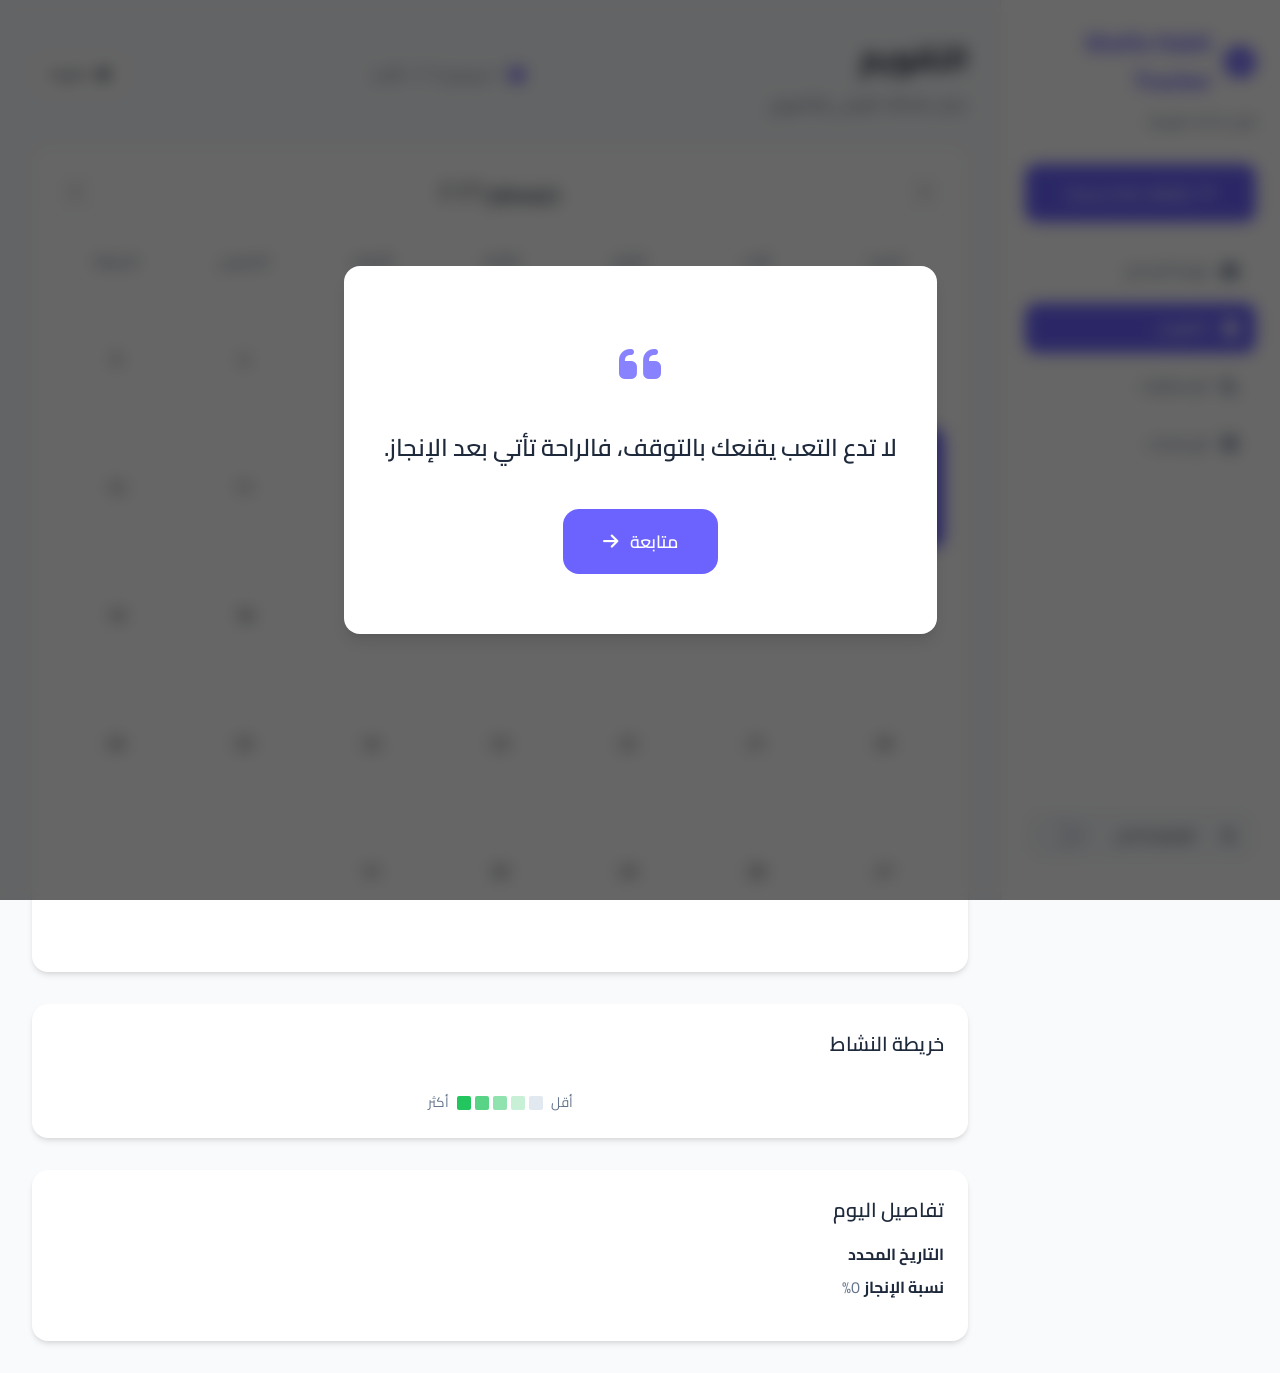
==== calendar.html @ 5d05ad99 "feat: release Watfa Habit Tracker v2.0.0" ====
<!DOCTYPE html>
<html lang="ar" dir="rtl">
<head>
    <meta charset="UTF-8">
    <meta name="viewport" content="width=device-width, initial-scale=1.0">
    <title>التقويم - Watfa Habit Tracker</title>
    <link rel="stylesheet" href="css/style.css">
    <link rel="stylesheet" href="css/dashboard.css">
    <link rel="stylesheet" href="css/darkmode.css">
    <link rel="stylesheet" href="css/responsive.css">
    <link rel="stylesheet" href="https://cdnjs.cloudflare.com/ajax/libs/font-awesome/6.4.0/css/all.min.css">
    <link href="https://fonts.googleapis.com/css2?family=Cairo:wght@300;400;500;600;700;800&display=swap" rel="stylesheet">
</head>
<body>
    <div class="dashboard-container">
        <!-- Sidebar -->
        <aside class="sidebar" id="sidebar">
            <div class="sidebar-header">
                <div class="logo">
                    <i class="fas fa-check-circle"></i>
                    <span>Watfa Habit Tracker</span>
                </div>
                <p data-translate="tagline">تتبع عاداتك اليومية</p>
            </div>
            
            <button class="add-habit-btn" id="addHabitBtn">
                <i class="fas fa-plus"></i>
                <span data-translate="add_habit">إضافة عادة جديدة</span>
            </button>
            
            <nav class="sidebar-nav">
                <a href="dashboard.html" class="nav-link">
                    <i class="fas fa-home"></i>
                    <span data-translate="dashboard">لوحة التحكم</span>
                </a>
                <a href="calendar.html" class="nav-link active">
                    <i class="fas fa-calendar-alt"></i>
                    <span data-translate="calendar">التقويم</span>
                </a>
                <a href="statistics.html" class="nav-link">
                    <i class="fas fa-chart-bar"></i>
                    <span data-translate="statistics">الإحصائيات</span>
                </a>
                <a href="settings.html" class="nav-link">
                    <i class="fas fa-cog"></i>
                    <span data-translate="settings">الإعدادات</span>
                </a>
            </nav>
            
            <div class="sidebar-footer">
                <div class="dark-mode-toggle">
                    <i class="fas fa-moon"></i>
                    <span data-translate="dark_mode">الوضع الداكن</span>
                    <label class="switch">
                        <input type="checkbox" id="darkModeToggle">
                        <span class="slider"></span>
                    </label>
                </div>
            </div>
        </aside>
        
        <!-- Main Content -->
        <main class="main-content">
            <div class="top-bar">
                <div class="welcome-section">
                    <h1 data-translate="calendar">التقويم</h1>
                    <p class="welcome-message" data-translate="calendar_subtitle">عرض نشاطك اليومي والشهري</p>
                </div>
                <div class="date-section">
                    <i class="fas fa-calendar"></i>
                    <span id="currentDate"></span>
                    <span id="currentDay"></span>
                </div>
                <div class="top-bar-actions">
                    <button class="lang-toggle-btn" id="langToggle">
                        <i class="fas fa-globe"></i>
                        <span>English</span>
                    </button>
                    <button class="mobile-menu-btn" id="mobileMenuBtn">
                        <i class="fas fa-bars"></i>
                    </button>
                </div>
            </div>
            
            <!-- Calendar View -->
            <div class="calendar-section">
                <div class="calendar-header">
                    <button class="nav-btn" id="prevMonth">
                        <i class="fas fa-chevron-right"></i>
                    </button>
                    <h2 id="calendarTitle"></h2>
                    <button class="nav-btn" id="nextMonth">
                        <i class="fas fa-chevron-left"></i>
                    </button>
                </div>
                
                <div class="calendar-grid">
                    <div class="calendar-day-header" data-translate="saturday">السبت</div>
                    <div class="calendar-day-header" data-translate="sunday">الأحد</div>
                    <div class="calendar-day-header" data-translate="monday">الإثنين</div>
                    <div class="calendar-day-header" data-translate="tuesday">الثلاثاء</div>
                    <div class="calendar-day-header" data-translate="wednesday">الأربعاء</div>
                    <div class="calendar-day-header" data-translate="thursday">الخميس</div>
                    <div class="calendar-day-header" data-translate="friday">الجمعة</div>
                </div>
                
                <div class="calendar-grid" id="calendarGrid">
                    <!-- Calendar days will be rendered here -->
                </div>
            </div>
            
            <!-- Activity Heatmap -->
            <div class="heatmap-section">
                <h3 data-translate="activity_heatmap">خريطة النشاط</h3>
                <div class="heatmap-container" id="activityHeatmap">
                    <!-- Heatmap will be rendered here -->
                </div>
                <div class="heatmap-legend">
                    <span data-translate="less">أقل</span>
                    <div class="legend-colors">
                        <span class="color-0"></span>
                        <span class="color-1"></span>
                        <span class="color-2"></span>
                        <span class="color-3"></span>
                        <span class="color-4"></span>
                    </div>
                    <span data-translate="more">أكثر</span>
                </div>
            </div>
            
            <!-- Day Details -->
            <div class="day-details" id="dayDetails">
                <h3 data-translate="day_details">تفاصيل اليوم</h3>
                <div class="day-info">
                    <p><strong data-translate="selected_date">التاريخ المحدد:</strong> <span id="selectedDate"></span></p>
                    <p><strong data-translate="completion_rate">نسبة الإنجاز:</strong> <span id="dayCompletionRate">0%</span></p>
                </div>
                <div class="day-habits" id="dayHabits">
                    <!-- Day habits will be rendered here -->
                </div>
            </div>
        </main>
    </div>

    <!-- Events Modal -->
    <div class="modal" id="eventsModal">
        <div class="modal-content">
            <div class="modal-header">
                <h2 id="eventsModalTitle">أحداث اليوم</h2>
                <button class="close-btn" id="closeEventsModal">
                    <i class="fas fa-times"></i>
                </button>
            </div>
            <div class="modal-body">
                <div class="events-list" id="eventsList">
                    <!-- Events will be rendered here -->
                </div>
                <button class="btn btn-primary add-event-btn" id="addEventBtn">
                    <i class="fas fa-plus"></i>
                    <span>إضافة حدث جديد</span>
                </button>
            </div>
        </div>
    </div>

    <!-- Event Form Modal -->
    <div class="modal" id="eventFormModal">
        <div class="modal-content">
            <div class="modal-header">
                <h2 id="eventFormTitle">إضافة حدث</h2>
                <button class="close-btn" id="closeEventFormModal">
                    <i class="fas fa-times"></i>
                </button>
            </div>
            <form id="eventForm">
                <div class="modal-body">
                    <div class="form-group">
                        <label for="eventTitle">العنوان</label>
                        <input type="text" id="eventTitle" required>
                    </div>
                    <div class="form-group">
                        <label for="eventDescription">الوصف</label>
                        <textarea id="eventDescription" rows="3"></textarea>
                    </div>
                    <div class="form-group">
                        <label for="eventTime">الوقت</label>
                        <input type="time" id="eventTime">
                    </div>
                    <div class="form-group">
                        <label for="eventType">النوع</label>
                        <select id="eventType">
                            <option value="reminder">تذكير</option>
                            <option value="event">حدث</option>
                        </select>
                    </div>
                </div>
                <div class="modal-footer">
                    <button type="button" class="btn btn-secondary" id="cancelEventForm">إلغاء</button>
                    <button type="submit" class="btn btn-primary">حفظ</button>
                </div>
            </form>
        </div>
    </div>

    <!-- Motivational Quote Modal -->
    <div class="motivational-modal" id="motivationalModal">
        <div class="motivational-overlay"></div>
        <div class="motivational-content">
            <div class="motivational-icon">
                <i class="fas fa-quote-left"></i>
            </div>
            <p class="motivational-quote" id="motivationalQuote"></p>
            <button class="motivational-continue-btn" id="motivationalContinueBtn">
                <span data-translate="motivational_continue">متابعة</span>
                <i class="fas fa-arrow-right"></i>
            </button>
        </div>
    </div>

    <script src="js/utils.js"></script>
    <script src="js/storage.js"></script>
    <script src="js/translations.js"></script>
    <script src="js/habits.js"></script>
    <script src="js/statistics.js"></script>
    <script src="js/ui.js"></script>
    <script src="js/app.js"></script>
    <script src="js/init.js"></script>
</body>
</html>
---- css/style.css ----
/* ============================================
   Habit Tracker - Main Styles
   ============================================ */

/* CSS Variables */
:root {
    --primary: #6C63FF;
    --primary-dark: #5a52d5;
    --primary-light: #8b85ff;
    --success: #22C55E;
    --warning: #FACC15;
    --danger: #EF4444;
    --background: #F8FAFC;
    --surface: #FFFFFF;
    --text-primary: #1E293B;
    --text-secondary: #64748B;
    --border: #E2E8F0;
    --shadow: 0 4px 6px -1px rgba(0, 0, 0, 0.1), 0 2px 4px -1px rgba(0, 0, 0, 0.06);
    --shadow-lg: 0 10px 15px -3px rgba(0, 0, 0, 0.1), 0 4px 6px -2px rgba(0, 0, 0, 0.05);
    --radius: 12px;
    --radius-lg: 16px;
    --transition: all 0.3s ease;
}

/* Dark Mode Variables */
[data-theme="dark"] {
    --background: #0F172A;
    --surface: #1E293B;
    --text-primary: #F1F5F9;
    --text-secondary: #94A3B8;
    --border: #334155;
    --shadow: 0 4px 6px -1px rgba(0, 0, 0, 0.3), 0 2px 4px -1px rgba(0, 0, 0, 0.2);
    --shadow-lg: 0 10px 15px -3px rgba(0, 0, 0, 0.3), 0 4px 6px -2px rgba(0, 0, 0, 0.2);
}

/* Reset & Base Styles */
* {
    margin: 0;
    padding: 0;
    box-sizing: border-box;
}

html {
    font-size: 16px;
    scroll-behavior: smooth;
}

body {
    font-family: 'Cairo', sans-serif;
    background: var(--background);
    color: var(--text-primary);
    line-height: 1.6;
    min-height: 100vh;
    transition: var(--transition);
}

/* Custom Scrollbar */
::-webkit-scrollbar {
    width: 8px;
    height: 8px;
}

::-webkit-scrollbar-track {
    background: var(--background);
}

::-webkit-scrollbar-thumb {
    background: var(--border);
    border-radius: 4px;
}

::-webkit-scrollbar-thumb:hover {
    background: var(--text-secondary);
}

/* Buttons */
.btn {
    display: inline-flex;
    align-items: center;
    justify-content: center;
    gap: 8px;
    padding: 12px 24px;
    border: none;
    border-radius: var(--radius);
    font-size: 1rem;
    font-weight: 600;
    cursor: pointer;
    transition: var(--transition);
    font-family: 'Cairo', sans-serif;
    text-decoration: none;
}

.btn-primary {
    background: var(--primary);
    color: white;
}

.btn-primary:hover {
    background: var(--primary-dark);
    transform: translateY(-2px);
    box-shadow: var(--shadow);
}

.btn-secondary {
    background: var(--surface);
    color: var(--text-primary);
    border: 1px solid var(--border);
}

.btn-secondary:hover {
    background: var(--background);
    border-color: var(--primary);
    color: var(--primary);
}

.btn-danger {
    background: var(--danger);
    color: white;
}

.btn-danger:hover {
    background: #dc2626;
    transform: translateY(-2px);
    box-shadow: var(--shadow);
}

.btn-block {
    width: 100%;
}

/* Form Elements */
.form-group {
    margin-bottom: 20px;
}

.form-group label {
    display: block;
    margin-bottom: 8px;
    font-weight: 600;
    color: var(--text-primary);
}

.form-group input,
.form-group textarea,
.form-group select {
    width: 100%;
    padding: 12px 16px;
    border: 1px solid var(--border);
    border-radius: var(--radius);
    font-size: 1rem;
    font-family: 'Cairo', sans-serif;
    background: var(--surface);
    color: var(--text-primary);
    transition: var(--transition);
}

.form-group input:focus,
.form-group textarea:focus,
.form-group select:focus {
    outline: none;
    border-color: var(--primary);
    box-shadow: 0 0 0 3px rgba(108, 99, 255, 0.1);
}

.form-group textarea {
    resize: vertical;
    min-height: 100px;
}

.form-row {
    display: grid;
    grid-template-columns: 1fr 1fr;
    gap: 20px;
}

/* Input Wrapper with Icon */
.input-wrapper {
    position: relative;
}

.input-wrapper i {
    position: absolute;
    right: 16px;
    top: 50%;
    transform: translateY(-50%);
    color: var(--text-secondary);
}

.input-wrapper input {
    padding-right: 48px;
}

.input-wrapper .toggle-password {
    position: absolute;
    right: 16px;
    top: 50%;
    transform: translateY(-50%);
    background: none;
    border: none;
    color: var(--text-secondary);
    cursor: pointer;
    font-size: 1rem;
}

[dir="ltr"] .input-wrapper i {
    right: auto;
    left: 16px;
}

[dir="ltr"] .input-wrapper input {
    padding-right: 16px;
    padding-left: 48px;
}

[dir="ltr"] .input-wrapper .toggle-password {
    right: auto;
    left: 16px;
}

/* Switch Toggle */
.switch {
    position: relative;
    display: inline-block;
    width: 50px;
    height: 26px;
}

.switch input {
    opacity: 0;
    width: 0;
    height: 0;
}

.slider {
    position: absolute;
    cursor: pointer;
    top: 0;
    left: 0;
    right: 0;
    bottom: 0;
    background-color: var(--border);
    transition: var(--transition);
    border-radius: 26px;
}

.slider:before {
    position: absolute;
    content: "";
    height: 20px;
    width: 20px;
    left: 3px;
    bottom: 3px;
    background-color: white;
    transition: var(--transition);
    border-radius: 50%;
}

input:checked + .slider {
    background-color: var(--primary);
}

input:checked + .slider:before {
    transform: translateX(24px);
}

[dir="ltr"] .slider:before {
    left: auto;
    right: 3px;
}

[dir="ltr"] input:checked + .slider:before {
    transform: translateX(-24px);
}

/* Modal */
.modal {
    display: none;
    position: fixed;
    top: 0;
    left: 0;
    width: 100%;
    height: 100%;
    background: rgba(0, 0, 0, 0.5);
    backdrop-filter: blur(4px);
    z-index: 1000;
    align-items: center;
    justify-content: center;
}

.modal.active {
    display: flex;
}

.modal-content {
    background: var(--surface);
    border-radius: var(--radius-lg);
    padding: 32px;
    max-width: 500px;
    width: 90%;
    max-height: 90vh;
    overflow-y: auto;
    box-shadow: var(--shadow-lg);
    animation: modalSlideIn 0.3s ease;
}

@keyframes modalSlideIn {
    from {
        opacity: 0;
        transform: translateY(-20px);
    }
    to {
        opacity: 1;
        transform: translateY(0);
    }
}

.modal-header {
    display: flex;
    justify-content: space-between;
    align-items: center;
    margin-bottom: 24px;
}

.modal-header h2 {
    font-size: 1.5rem;
    color: var(--text-primary);
}

.close-btn {
    background: none;
    border: none;
    font-size: 1.25rem;
    color: var(--text-secondary);
    cursor: pointer;
    transition: var(--transition);
}

.close-btn:hover {
    color: var(--danger);
}

.modal-footer {
    display: flex;
    justify-content: flex-end;
    gap: 12px;
    margin-top: 24px;
}

/* Toast Notification */
.toast {
    position: fixed;
    bottom: 24px;
    left: 50%;
    transform: translateX(-50%) translateY(100px);
    background: var(--surface);
    padding: 16px 24px;
    border-radius: var(--radius);
    box-shadow: var(--shadow-lg);
    display: flex;
    align-items: center;
    gap: 12px;
    z-index: 2000;
    opacity: 0;
    transition: var(--transition);
}

.toast.show {
    transform: translateX(-50%) translateY(0);
    opacity: 1;
}

.toast i {
    color: var(--success);
    font-size: 1.25rem;
}

.toast.success i {
    color: var(--success);
}

.toast.error i {
    color: var(--danger);
}

/* Language Toggle */
.lang-toggle-btn,
.lang-btn {
    display: flex;
    align-items: center;
    gap: 8px;
    padding: 8px 16px;
    background: var(--surface);
    border: 1px solid var(--border);
    border-radius: var(--radius);
    color: var(--text-primary);
    cursor: pointer;
    transition: var(--transition);
    font-family: 'Cairo', sans-serif;
}

.lang-toggle-btn:hover,
.lang-btn:hover {
    border-color: var(--primary);
    color: var(--primary);
}

/* Utility Classes */
.hidden {
    display: none !important;
}

.text-center {
    text-align: center;
}

.text-right {
    text-align: right;
}

.text-left {
    text-align: left;
}

[dir="ltr"] .text-right {
    text-align: left;
}

[dir="ltr"] .text-left {
    text-align: right;
}

/* Loading Animation */
.loading {
    display: inline-block;
    width: 20px;
    height: 20px;
    border: 2px solid var(--border);
    border-top-color: var(--primary);
    border-radius: 50%;
    animation: spin 0.8s linear infinite;
}

@keyframes spin {
    to {
        transform: rotate(360deg);
    }
}

/* Empty State */
.empty-state {
    text-align: center;
    padding: 60px 20px;
    color: var(--text-secondary);
}

.empty-state i {
    font-size: 4rem;
    margin-bottom: 16px;
    opacity: 0.5;
}

.empty-state h3 {
    font-size: 1.5rem;
    margin-bottom: 8px;
    color: var(--text-primary);
}

.empty-state p {
    font-size: 1rem;
}

/* RTL Support */
[dir="rtl"] {
    direction: rtl;
}

[dir="ltr"] {
    direction: ltr;
}

/* Animations */
@keyframes fadeIn {
    from {
        opacity: 0;
    }
    to {
        opacity: 1;
    }
}

@keyframes slideIn {
    from {
        transform: translateY(20px);
        opacity: 0;
    }
    to {
        transform: translateY(0);
        opacity: 1;
    }
}

@keyframes pulse {
    0%, 100% {
        transform: scale(1);
    }
    50% {
        transform: scale(1.05);
    }
}

.animate-fade-in {
    animation: fadeIn 0.3s ease;
}

.animate-slide-in {
    animation: slideIn 0.3s ease;
}

.animate-pulse {
    animation: pulse 2s infinite;
}
---- css/dashboard.css ----
/* ============================================
   Habit Tracker - Dashboard Styles
   ============================================ */

/* Dashboard Container */
.dashboard-container {
    display: flex;
    min-height: 100vh;
}

/* Sidebar */
.sidebar {
    width: 280px;
    background: var(--surface);
    border-left: 1px solid var(--border);
    padding: 24px;
    display: flex;
    flex-direction: column;
    position: fixed;
    right: 0;
    top: 0;
    height: 100vh;
    overflow-y: auto;
    z-index: 100;
    transition: var(--transition);
}

[dir="ltr"] .sidebar {
    right: auto;
    left: 0;
    border-left: none;
    border-right: 1px solid var(--border);
}

.sidebar-header {
    margin-bottom: 32px;
}

.sidebar-header .logo {
    display: flex;
    align-items: center;
    gap: 12px;
    font-size: 1.5rem;
    font-weight: 700;
    color: var(--primary);
    margin-bottom: 8px;
}

.sidebar-header .logo i {
    font-size: 2rem;
}

.sidebar-header p {
    color: var(--text-secondary);
    font-size: 0.9rem;
}

.add-habit-btn {
    width: 100%;
    padding: 14px;
    background: var(--primary);
    color: white;
    border: none;
    border-radius: var(--radius);
    font-size: 1rem;
    font-weight: 600;
    cursor: pointer;
    display: flex;
    align-items: center;
    justify-content: center;
    gap: 8px;
    transition: var(--transition);
    margin-bottom: 24px;
    font-family: 'Cairo', sans-serif;
}

.add-habit-btn:hover {
    background: var(--primary-dark);
    transform: translateY(-2px);
    box-shadow: var(--shadow);
}

.sidebar-nav {
    flex: 1;
    display: flex;
    flex-direction: column;
    gap: 8px;
}

.nav-link {
    display: flex;
    align-items: center;
    gap: 12px;
    padding: 12px 16px;
    border-radius: var(--radius);
    color: var(--text-secondary);
    text-decoration: none;
    transition: var(--transition);
    font-weight: 500;
}

.nav-link:hover {
    background: var(--background);
    color: var(--primary);
}

.nav-link.active {
    background: var(--primary);
    color: white;
}

.nav-link i {
    font-size: 1.1rem;
    width: 20px;
    text-align: center;
}

.admin-only {
    display: none;
}

.admin-only.visible {
    display: flex;
}

.sidebar-footer {
    margin-top: auto;
    padding-top: 24px;
    border-top: 1px solid var(--border);
}

.dark-mode-toggle {
    display: flex;
    align-items: center;
    justify-content: space-between;
    margin-bottom: 16px;
    padding: 12px;
    background: var(--background);
    border-radius: var(--radius);
}

.dark-mode-toggle i {
    color: var(--text-secondary);
    margin-right: 8px;
}

.dark-mode-toggle span {
    color: var(--text-primary);
    font-size: 0.9rem;
}

[dir="ltr"] .dark-mode-toggle i {
    margin-right: 0;
    margin-left: 8px;
}

.logout-btn {
    width: 100%;
    padding: 12px;
    background: none;
    border: 1px solid var(--danger);
    color: var(--danger);
    border-radius: var(--radius);
    font-size: 1rem;
    font-weight: 600;
    cursor: pointer;
    display: flex;
    align-items: center;
    justify-content: center;
    gap: 8px;
    transition: var(--transition);
    font-family: 'Cairo', sans-serif;
}

.logout-btn:hover {
    background: var(--danger);
    color: white;
}

/* Main Content */
.main-content {
    flex: 1;
    margin-right: 280px;
    padding: 32px;
    background: var(--background);
    min-height: 100vh;
}

[dir="ltr"] .main-content {
    margin-right: 0;
    margin-left: 280px;
}

/* Top Bar */
.top-bar {
    display: flex;
    justify-content: space-between;
    align-items: center;
    margin-bottom: 32px;
    flex-wrap: wrap;
    gap: 16px;
}

.welcome-section h1 {
    font-size: 2rem;
    font-weight: 700;
    color: var(--text-primary);
    margin-bottom: 8px;
}

.welcome-message {
    color: var(--text-secondary);
    font-size: 1rem;
}

.date-section {
    display: flex;
    align-items: center;
    gap: 8px;
    color: var(--text-secondary);
    font-size: 1rem;
}

.date-section i {
    color: var(--primary);
}

.top-bar-actions {
    display: flex;
    align-items: center;
    gap: 12px;
}

.mobile-menu-btn {
    display: none;
    padding: 8px;
    background: var(--surface);
    border: 1px solid var(--border);
    border-radius: var(--radius);
    color: var(--text-primary);
    cursor: pointer;
}

/* Stats Cards */
.stats-cards {
    display: grid;
    grid-template-columns: repeat(auto-fit, minmax(280px, 1fr));
    gap: 24px;
    margin-bottom: 32px;
}

.stat-card {
    background: var(--surface);
    border-radius: var(--radius-lg);
    padding: 24px;
    box-shadow: var(--shadow);
    display: flex;
    align-items: center;
    gap: 16px;
    transition: var(--transition);
    position: relative;
    overflow: hidden;
}

.stat-card:hover {
    transform: translateY(-4px);
    box-shadow: var(--shadow-lg);
}

.stat-icon {
    width: 56px;
    height: 56px;
    border-radius: var(--radius);
    display: flex;
    align-items: center;
    justify-content: center;
    font-size: 1.5rem;
    flex-shrink: 0;
}

.stat-icon.commitment {
    background: rgba(108, 99, 255, 0.1);
    color: var(--primary);
}

.stat-icon.completed {
    background: rgba(34, 197, 94, 0.1);
    color: var(--success);
}

.stat-icon.streak {
    background: rgba(234, 88, 11, 0.1);
    color: #EA580C;
}

.stat-icon.total {
    background: rgba(59, 130, 246, 0.1);
    color: #3B82F6;
}

.stat-icon.xp {
    background: rgba(250, 204, 21, 0.1);
    color: var(--warning);
}

.stat-icon.active-days {
    background: rgba(236, 72, 153, 0.1);
    color: var(--danger);
}

.stat-content {
    flex: 1;
}

.stat-content h3 {
    font-size: 0.9rem;
    color: var(--text-secondary);
    margin-bottom: 8px;
    font-weight: 500;
}

.stat-value {
    font-size: 1.5rem;
    font-weight: 700;
    color: var(--text-primary);
    display: flex;
    align-items: center;
    gap: 8px;
}

.stat-change {
    font-size: 0.8rem;
    padding: 4px 8px;
    border-radius: var(--radius);
    font-weight: 600;
}

.stat-change.positive {
    background: rgba(34, 197, 94, 0.1);
    color: var(--success);
}

.stat-change.negative {
    background: rgba(239, 68, 68, 0.1);
    color: var(--danger);
}

.stat-content p {
    font-size: 0.8rem;
    color: var(--text-secondary);
    margin-top: 4px;
}

.stat-chart {
    width: 60px;
    height: 40px;
}

.stat-icon-large {
    font-size: 2rem;
    color: var(--text-secondary);
    opacity: 0.3;
}

.progress-ring {
    width: 60px;
    height: 60px;
}

.xp-progress {
    margin-top: 8px;
}

.xp-progress .progress-bar {
    height: 6px;
    background: var(--background);
    border-radius: 3px;
    overflow: hidden;
    margin-bottom: 4px;
}

.xp-progress .progress-fill {
    height: 100%;
    background: var(--primary);
    border-radius: 3px;
    transition: width 0.3s ease;
}

.xp-progress span {
    font-size: 0.75rem;
    color: var(--text-secondary);
}

/* Charts Section */
.charts-section {
    display: grid;
    grid-template-columns: repeat(2, 1fr);
    gap: 24px;
    margin-bottom: 32px;
}

.chart-card {
    background: var(--surface);
    border-radius: var(--radius-lg);
    padding: 24px;
    box-shadow: var(--shadow);
}

.chart-card.full-width {
    grid-column: 1 / -1;
}

.chart-header {
    display: flex;
    justify-content: space-between;
    align-items: center;
    margin-bottom: 20px;
}

.chart-header h3 {
    font-size: 1.25rem;
    font-weight: 600;
    color: var(--text-primary);
}

.time-filter {
    padding: 8px 16px;
    border: 1px solid var(--border);
    border-radius: var(--radius);
    background: var(--surface);
    color: var(--text-primary);
    font-family: 'Cairo', sans-serif;
    cursor: pointer;
}

.chart-body {
    position: relative;
    height: 300px;
}

.chart-legend {
    display: flex;
    flex-wrap: wrap;
    gap: 16px;
    margin-top: 16px;
    justify-content: center;
}

.legend-item {
    display: flex;
    align-items: center;
    gap: 8px;
    font-size: 0.9rem;
    color: var(--text-secondary);
}

.legend-color {
    width: 12px;
    height: 12px;
    border-radius: 50%;
}

/* Habits Section */
.habits-section {
    background: var(--surface);
    border-radius: var(--radius-lg);
    padding: 24px;
    box-shadow: var(--shadow);
}

.habits-header {
    display: flex;
    justify-content: space-between;
    align-items: center;
    margin-bottom: 24px;
    flex-wrap: wrap;
    gap: 16px;
}

.habits-header h2 {
    font-size: 1.5rem;
    font-weight: 600;
    color: var(--text-primary);
}

.habits-actions {
    display: flex;
    gap: 12px;
    flex-wrap: wrap;
}

.search-box {
    position: relative;
}

.search-box i {
    position: absolute;
    right: 12px;
    top: 50%;
    transform: translateY(-50%);
    color: var(--text-secondary);
}

.search-box input {
    padding: 10px 40px 10px 16px;
    border: 1px solid var(--border);
    border-radius: var(--radius);
    background: var(--surface);
    color: var(--text-primary);
    font-family: 'Cairo', sans-serif;
    width: 200px;
}

[dir="ltr"] .search-box i {
    right: auto;
    left: 12px;
}

[dir="ltr"] .search-box input {
    padding: 10px 16px 10px 40px;
}

.filter-select {
    padding: 10px 16px;
    border: 1px solid var(--border);
    border-radius: var(--radius);
    background: var(--surface);
    color: var(--text-primary);
    font-family: 'Cairo', sans-serif;
    cursor: pointer;
}

.habits-list {
    display: flex;
    flex-direction: column;
    gap: 16px;
}

.habit-item {
    display: flex;
    align-items: center;
    gap: 16px;
    padding: 16px;
    background: var(--background);
    border-radius: var(--radius);
    transition: var(--transition);
    border: 2px solid transparent;
}

.habit-item:hover {
    border-color: var(--primary);
    transform: translateX(-4px);
}

[dir="ltr"] .habit-item:hover {
    transform: translateX(4px);
}

.habit-item.completed {
    opacity: 0.7;
}

.habit-item.completed .habit-name {
    text-decoration: line-through;
}

.habit-checkbox {
    width: 24px;
    height: 24px;
    border: 2px solid var(--border);
    border-radius: 6px;
    cursor: pointer;
    display: flex;
    align-items: center;
    justify-content: center;
    transition: var(--transition);
    flex-shrink: 0;
}

.habit-checkbox:hover {
    border-color: var(--primary);
}

.habit-checkbox.checked {
    background: var(--success);
    border-color: var(--success);
}

.habit-checkbox.checked i {
    color: white;
}

.habit-icon {
    width: 48px;
    height: 48px;
    border-radius: var(--radius);
    display: flex;
    align-items: center;
    justify-content: center;
    font-size: 1.25rem;
    flex-shrink: 0;
}

.habit-info {
    flex: 1;
}

.habit-name {
    font-size: 1.1rem;
    font-weight: 600;
    color: var(--text-primary);
    margin-bottom: 4px;
}

.habit-description {
    font-size: 0.9rem;
    color: var(--text-secondary);
    margin-bottom: 4px;
}

.habit-meta {
    display: flex;
    align-items: center;
    gap: 16px;
    font-size: 0.85rem;
    color: var(--text-secondary);
}

.habit-streak {
    display: flex;
    align-items: center;
    gap: 4px;
}

.habit-streak i {
    color: #EA580C;
}

.habit-actions {
    display: flex;
    gap: 8px;
}

.habit-action-btn {
    width: 36px;
    height: 36px;
    border: none;
    border-radius: var(--radius);
    background: var(--surface);
    color: var(--text-secondary);
    cursor: pointer;
    transition: var(--transition);
    display: flex;
    align-items: center;
    justify-content: center;
}

.habit-action-btn:hover {
    background: var(--primary);
    color: white;
}

.habit-action-btn.delete:hover {
    background: var(--danger);
}

/* Icon Picker */
.icon-picker {
    display: flex;
    gap: 8px;
    flex-wrap: wrap;
}

.icon-btn {
    width: 40px;
    height: 40px;
    border: 2px solid var(--border);
    border-radius: var(--radius);
    background: var(--surface);
    cursor: pointer;
    transition: var(--transition);
    display: flex;
    align-items: center;
    justify-content: center;
}

.icon-btn:hover,
.icon-btn.selected {
    border-color: var(--primary);
    background: rgba(108, 99, 255, 0.1);
}

/* Color Picker */
.color-picker {
    display: flex;
    gap: 8px;
}

.color-btn {
    min-width: 32px;
    min-height: 32px;
    width: 32px;
    height: 32px;
    border: 2px solid var(--border);
    border-radius: 50%;
    cursor: pointer;
    transition: var(--transition);
    display: inline-block;
}

.color-btn[data-color="#6C63FF"] {
    background-color: #6C63FF !important;
}

.color-btn[data-color="#22C55E"] {
    background-color: #22C55E !important;
}

.color-btn[data-color="#FACC15"] {
    background-color: #FACC15 !important;
}

.color-btn[data-color="#EF4444"] {
    background-color: #EF4444 !important;
}

.color-btn[data-color="#3B82F6"] {
    background-color: #3B82F6 !important;
}

.color-btn[data-color="#EC4899"] {
    background-color: #EC4899 !important;
}

.color-btn:hover,
.color-btn.selected {
    border-color: var(--primary);
    transform: scale(1.1);
}

/* Calendar Section */
.calendar-section {
    background: var(--surface);
    border-radius: var(--radius-lg);
    padding: 24px;
    box-shadow: var(--shadow);
    margin-bottom: 32px;
}

.calendar-header {
    display: flex;
    justify-content: space-between;
    align-items: center;
    margin-bottom: 24px;
}

.calendar-header h2 {
    font-size: 1.5rem;
    font-weight: 600;
    color: var(--text-primary);
}

.nav-btn {
    width: 40px;
    height: 40px;
    border: 1px solid var(--border);
    border-radius: var(--radius);
    background: var(--surface);
    color: var(--text-primary);
    cursor: pointer;
    transition: var(--transition);
    display: flex;
    align-items: center;
    justify-content: center;
}

.nav-btn:hover {
    background: var(--primary);
    color: white;
    border-color: var(--primary);
}

.calendar-grid {
    display: grid;
    grid-template-columns: repeat(7, 1fr);
    gap: 8px;
    margin-bottom: 16px;
}

.calendar-day-header {
    text-align: center;
    font-weight: 600;
    color: var(--text-secondary);
    padding: 12px;
    font-size: 0.9rem;
}

.calendar-day {
    aspect-ratio: 1;
    display: flex;
    flex-direction: column;
    align-items: center;
    justify-content: center;
    border-radius: var(--radius);
    cursor: pointer;
    transition: var(--transition);
    font-weight: 500;
    position: relative;
}

.calendar-day:hover {
    background: var(--background);
}

.calendar-day.today {
    background: var(--primary);
    color: white;
}

.calendar-day.has-habits::after {
    content: '';
    width: 6px;
    height: 6px;
    background: var(--success);
    border-radius: 50%;
    position: absolute;
    bottom: 8px;
}

.calendar-day.completed {
    background: rgba(34, 197, 94, 0.1);
    color: var(--success);
}

.calendar-day.empty {
    cursor: default;
}

.calendar-day.empty:hover {
    background: transparent;
}

.calendar-day.has-events::before {
    content: '';
    width: 8px;
    height: 8px;
    background: var(--primary);
    border-radius: 50%;
    position: absolute;
    top: 8px;
    right: 8px;
}

[dir="ltr"] .calendar-day.has-events::before {
    right: auto;
    left: 8px;
}

.event-indicator {
    position: absolute;
    top: 6px;
    right: 6px;
    width: 8px;
    height: 8px;
    background: var(--primary);
    border-radius: 50%;
}

[dir="ltr"] .event-indicator {
    right: auto;
    left: 6px;
}

/* Events Modal */
.events-list {
    max-height: 400px;
    overflow-y: auto;
    margin-bottom: 16px;
}

.event-item {
    display: flex;
    align-items: flex-start;
    gap: 12px;
    padding: 16px;
    background: var(--background);
    border-radius: var(--radius);
    margin-bottom: 12px;
    transition: var(--transition);
}

.event-item:hover {
    background: var(--surface);
}

.event-icon {
    width: 40px;
    height: 40px;
    border-radius: var(--radius);
    display: flex;
    align-items: center;
    justify-content: center;
    flex-shrink: 0;
}

.event-icon.reminder {
    background: rgba(250, 204, 21, 0.1);
    color: #FACC15;
}

.event-icon.event {
    background: rgba(108, 99, 255, 0.1);
    color: var(--primary);
}

.event-info {
    flex: 1;
}

.event-title {
    font-weight: 600;
    margin-bottom: 4px;
}

.event-meta {
    display: flex;
    align-items: center;
    gap: 12px;
    font-size: 0.85rem;
    color: var(--text-secondary);
    margin-bottom: 8px;
}

.event-time {
    display: flex;
    align-items: center;
    gap: 4px;
}

.event-type {
    padding: 2px 8px;
    background: var(--surface);
    border-radius: 12px;
    font-size: 0.75rem;
}

.event-description {
    font-size: 0.9rem;
    color: var(--text-secondary);
    line-height: 1.5;
}

.event-actions {
    display: flex;
    gap: 8px;
}

.event-action-btn {
    width: 32px;
    height: 32px;
    border: none;
    border-radius: var(--radius);
    background: var(--surface);
    color: var(--text-secondary);
    cursor: pointer;
    display: flex;
    align-items: center;
    justify-content: center;
    transition: var(--transition);
}

.event-action-btn:hover {
    background: var(--background);
    color: var(--text);
}

.event-action-btn.edit:hover {
    color: var(--primary);
}

.event-action-btn.delete:hover {
    color: var(--danger);
}

.add-event-btn {
    width: 100%;
    padding: 12px;
    background: var(--primary);
    color: white;
    border: none;
    border-radius: var(--radius);
    font-weight: 600;
    cursor: pointer;
    display: flex;
    align-items: center;
    justify-content: center;
    gap: 8px;
    transition: var(--transition);
}

.add-event-btn:hover {
    background: var(--primary-dark);
}

/* Event Form Modal */
.event-form-modal .form-group {
    margin-bottom: 16px;
}

.event-form-modal label {
    display: block;
    margin-bottom: 8px;
    font-weight: 500;
}

.event-form-modal input[type="text"],
.event-form-modal textarea,
.event-form-modal input[type="time"],
.event-form-modal select {
    width: 100%;
    padding: 12px;
    border: 1px solid var(--border);
    border-radius: var(--radius);
    background: var(--background);
    color: var(--text);
    font-family: 'Cairo', sans-serif;
    font-size: 0.95rem;
}

.event-form-modal textarea {
    resize: vertical;
}

.event-form-modal input:focus,
.event-form-modal textarea:focus,
.event-form-modal select:focus {
    outline: none;
    border-color: var(--primary);
}

/* Motivational Modal */
.motivational-modal {
    position: fixed;
    top: 0;
    left: 0;
    width: 100%;
    height: 100%;
    z-index: 9999;
    display: none;
    opacity: 0;
    transition: opacity 0.5s ease;
}

.motivational-modal.active {
    display: flex;
    opacity: 1;
}

.motivational-overlay {
    position: absolute;
    top: 0;
    left: 0;
    width: 100%;
    height: 100%;
    background: rgba(0, 0, 0, 0.6);
    backdrop-filter: blur(8px);
    -webkit-backdrop-filter: blur(8px);
}

.motivational-content {
    position: relative;
    margin: auto;
    max-width: 600px;
    padding: 60px 40px;
    background: var(--surface);
    border-radius: var(--radius-lg);
    box-shadow: var(--shadow-lg);
    text-align: center;
    transform: scale(0.9);
    transition: transform 0.5s ease;
}

.motivational-modal.active .motivational-content {
    transform: scale(1);
}

.motivational-icon {
    font-size: 3rem;
    color: var(--primary);
    margin-bottom: 24px;
    opacity: 0.8;
}

.motivational-quote {
    font-size: 1.5rem;
    font-weight: 600;
    color: var(--text-primary);
    line-height: 1.8;
    margin-bottom: 40px;
    font-family: 'Cairo', sans-serif;
}

.motivational-continue-btn {
    display: inline-flex;
    align-items: center;
    gap: 12px;
    padding: 16px 40px;
    background: var(--primary);
    color: white;
    border: none;
    border-radius: var(--radius-lg);
    font-size: 1.1rem;
    font-weight: 600;
    cursor: pointer;
    transition: var(--transition);
    font-family: 'Cairo', sans-serif;
}

.motivational-continue-btn:hover {
    background: var(--primary-dark);
    transform: translateY(-2px);
    box-shadow: var(--shadow-lg);
}

.motivational-continue-btn i {
    transition: transform 0.3s ease;
}

.motivational-continue-btn:hover i {
    transform: translateX(4px);
}

[dir="ltr"] .motivational-continue-btn:hover i {
    transform: translateX(4px);
}

[dir="rtl"] .motivational-continue-btn:hover i {
    transform: translateX(-4px);
}

/* Responsive */
@media (max-width: 768px) {
    .motivational-content {
        margin: 20px;
        padding: 40px 24px;
        max-width: calc(100% - 40px);
    }

    .motivational-quote {
        font-size: 1.25rem;
    }

    .motivational-continue-btn {
        padding: 14px 32px;
        font-size: 1rem;
    }
}

@media (max-width: 480px) {
    .motivational-content {
        padding: 32px 20px;
        margin: 16px;
    }

    .motivational-quote {
        font-size: 1.1rem;
    }

    .motivational-icon {
        font-size: 2.5rem;
    }
}

/* Heatmap Section */
.heatmap-section {
    background: var(--surface);
    border-radius: var(--radius-lg);
    padding: 24px;
    box-shadow: var(--shadow);
    margin-bottom: 32px;
}

.heatmap-section h3 {
    font-size: 1.25rem;
    font-weight: 600;
    color: var(--text-primary);
    margin-bottom: 16px;
}

.heatmap-container {
    display: flex;
    flex-wrap: wrap;
    gap: 4px;
    margin-bottom: 16px;
}

.heatmap-cell {
    width: 14px;
    height: 14px;
    border-radius: 2px;
    background: var(--border);
}

.heatmap-cell.level-1 {
    background: rgba(34, 197, 94, 0.25);
}

.heatmap-cell.level-2 {
    background: rgba(34, 197, 94, 0.5);
}

.heatmap-cell.level-3 {
    background: rgba(34, 197, 94, 0.75);
}

.heatmap-cell.level-4 {
    background: var(--success);
}

.heatmap-legend {
    display: flex;
    align-items: center;
    justify-content: center;
    gap: 8px;
    font-size: 0.85rem;
    color: var(--text-secondary);
}

.legend-colors {
    display: flex;
    gap: 4px;
}

.legend-colors span {
    width: 14px;
    height: 14px;
    border-radius: 2px;
}

.legend-colors .color-0 {
    background: var(--border);
}

.legend-colors .color-1 {
    background: rgba(34, 197, 94, 0.25);
}

.legend-colors .color-2 {
    background: rgba(34, 197, 94, 0.5);
}

.legend-colors .color-3 {
    background: rgba(34, 197, 94, 0.75);
}

.legend-colors .color-4 {
    background: var(--success);
}

/* Day Details */
.day-details {
    background: var(--surface);
    border-radius: var(--radius-lg);
    padding: 24px;
    box-shadow: var(--shadow);
}

.day-details h3 {
    font-size: 1.25rem;
    font-weight: 600;
    color: var(--text-primary);
    margin-bottom: 16px;
}

.day-info {
    margin-bottom: 16px;
}

.day-info p {
    color: var(--text-secondary);
    margin-bottom: 8px;
}

.day-info strong {
    color: var(--text-primary);
}

.day-habits {
    display: flex;
    flex-direction: column;
    gap: 12px;
}

/* Settings Styles */
.settings-container {
    display: flex;
    flex-direction: column;
    gap: 24px;
}

.settings-section {
    background: var(--surface);
    border-radius: var(--radius-lg);
    padding: 24px;
    box-shadow: var(--shadow);
}

.settings-section h2 {
    font-size: 1.25rem;
    font-weight: 600;
    color: var(--text-primary);
    margin-bottom: 20px;
    padding-bottom: 12px;
    border-bottom: 1px solid var(--border);
}

.setting-item {
    display: flex;
    justify-content: space-between;
    align-items: center;
    padding: 16px 0;
    border-bottom: 1px solid var(--border);
}

.setting-item:last-child {
    border-bottom: none;
}

.setting-info {
    display: flex;
    align-items: center;
    gap: 16px;
}

.setting-info i {
    width: 40px;
    height: 40px;
    border-radius: var(--radius);
    background: var(--background);
    display: flex;
    align-items: center;
    justify-content: center;
    color: var(--primary);
}

.setting-info h3 {
    font-size: 1rem;
    font-weight: 600;
    color: var(--text-primary);
    margin-bottom: 4px;
}

.setting-info p {
    font-size: 0.85rem;
    color: var(--text-secondary);
}

.setting-select {
    padding: 8px 16px;
    border: 1px solid var(--border);
    border-radius: var(--radius);
    background: var(--surface);
    color: var(--text-primary);
    font-family: 'Cairo', sans-serif;
    cursor: pointer;
}

.export-buttons {
    display: flex;
    gap: 8px;
}
---- css/darkmode.css ----
/* ============================================
   Habit Tracker - Dark Mode Styles
   ============================================ */

/* Dark Mode Theme */
[data-theme="dark"] {
    --primary: #8B85FF;
    --primary-dark: #6C63FF;
    --primary-light: #A5A0FF;
    --success: #4ADE80;
    --warning: #FDE047;
    --danger: #F87171;
    --background: #0F172A;
    --surface: #1E293B;
    --text-primary: #F1F5F9;
    --text-secondary: #94A3B8;
    --border: #334155;
}

/* Dark Mode Specific Overrides */
[data-theme="dark"] .sidebar {
    background: #1E293B;
    border-left-color: #334155;
}

[dir="ltr"][data-theme="dark"] .sidebar {
    border-left-color: transparent;
    border-right-color: #334155;
}

[data-theme="dark"] .stat-card,
[data-theme="dark"] .chart-card,
[data-theme="dark"] .habits-section,
[data-theme="dark"] .calendar-section,
[data-theme="dark"] .heatmap-section,
[data-theme="dark"] .day-details,
[data-theme="dark"] .settings-section,
[data-theme="dark"] .users-section {
    background: #1E293B;
}

[data-theme="dark"] .habit-item {
    background: #0F172A;
}

[data-theme="dark"] .habit-item:hover {
    border-color: var(--primary);
}

[data-theme="dark"] .calendar-day {
    color: var(--text-primary);
}

[data-theme="dark"] .calendar-day:hover {
    background: #334155;
}

[data-theme="dark"] .calendar-day.empty:hover {
    background: transparent;
}

[data-theme="dark"] .heatmap-cell {
    background: #334155;
}

[data-theme="dark"] .heatmap-cell.level-1 {
    background: rgba(74, 222, 128, 0.25);
}

[data-theme="dark"] .heatmap-cell.level-2 {
    background: rgba(74, 222, 128, 0.5);
}

[data-theme="dark"] .heatmap-cell.level-3 {
    background: rgba(74, 222, 128, 0.75);
}

[data-theme="dark"] .heatmap-cell.level-4 {
    background: var(--success);
}

[data-theme="dark"] .legend-colors .color-0 {
    background: #334155;
}

[data-theme="dark"] .setting-item {
    border-bottom-color: #334155;
}

[data-theme="dark"] .users-table thead {
    background: #0F172A;
}

[data-theme="dark"] .users-table tbody tr:hover {
    background: #0F172A;
}

[data-theme="dark"] .users-table td {
    border-bottom-color: #334155;
}

[data-theme="dark"] .users-table th {
    border-bottom-color: #334155;
}

[data-theme="dark"] .login-card {
    background: rgba(30, 41, 59, 0.95);
}

[data-theme="dark"] .login-footer {
    border-top-color: #334155;
}

[data-theme="dark"] .input-wrapper input,
[data-theme="dark"] .form-group input,
[data-theme="dark"] .form-group textarea,
[data-theme="dark"] .form-group select,
[data-theme="dark"] .search-box input,
[data-theme="dark"] .filter-select,
[data-theme="dark"] .setting-select,
[data-theme="dark"] .time-filter {
    background: #0F172A;
    border-color: #334155;
    color: var(--text-primary);
}

[data-theme="dark"] .input-wrapper input:focus,
[data-theme="dark"] .form-group input:focus,
[data-theme="dark"] .form-group textarea:focus,
[data-theme="dark"] .form-group select:focus {
    border-color: var(--primary);
    box-shadow: 0 0 0 3px rgba(139, 133, 255, 0.1);
}

[data-theme="dark"] .btn-secondary {
    background: #0F172A;
    border-color: #334155;
    color: var(--text-primary);
}

[data-theme="dark"] .btn-secondary:hover {
    background: #334155;
    border-color: var(--primary);
    color: var(--primary);
}

[data-theme="dark"] .nav-link:hover {
    background: #0F172A;
}

[data-theme="dark"] .dark-mode-toggle {
    background: #0F172A;
}

[data-theme="dark"] .sidebar-footer {
    border-top-color: #334155;
}

[data-theme="dark"] .settings-section h2 {
    border-bottom-color: #334155;
}

[data-theme="dark"] .setting-info i {
    background: #0F172A;
}

[data-theme="dark"] .user-action-btn,
[data-theme="dark"] .habit-action-btn,
[data-theme="dark"] .action-btn {
    background: #0F172A;
}

[data-theme="dark"] .icon-btn {
    background: #0F172A;
    border-color: #334155;
}

[data-theme="dark"] .icon-btn:hover,
[data-theme="dark"] .icon-btn.selected {
    background: rgba(139, 133, 255, 0.1);
}

[data-theme="dark"] .calendar-day-header {
    color: var(--text-secondary);
}

/* Dark Mode Transitions */
[data-theme="dark"] * {
    transition: background-color 0.3s ease, color 0.3s ease, border-color 0.3s ease;
}

/* Dark Mode Scrollbar */
[data-theme="dark"] ::-webkit-scrollbar-track {
    background: #0F172A;
}

[data-theme="dark"] ::-webkit-scrollbar-thumb {
    background: #334155;
}

[data-theme="dark"] ::-webkit-scrollbar-thumb:hover {
    background: #475569;
}
---- css/responsive.css ----
/* ============================================
   Habit Tracker - Responsive Styles
   ============================================ */

/* Large Tablets and Small Desktops */
@media (max-width: 1024px) {
    .sidebar {
        width: 240px;
    }
    
    .main-content {
        margin-right: 240px;
    }
    
    [dir="ltr"] .main-content {
        margin-right: 0;
        margin-left: 240px;
    }
    
    .stats-cards {
        grid-template-columns: repeat(2, 1fr);
    }
    
    .charts-section {
        grid-template-columns: 1fr;
    }
    
    .chart-card.full-width {
        grid-column: 1;
    }
}

/* Tablets */
@media (max-width: 768px) {
    .sidebar {
        transform: translateX(100%);
        width: 280px;
    }
    
    [dir="ltr"] .sidebar {
        transform: translateX(-100%);
    }
    
    .sidebar.open {
        transform: translateX(0);
    }
    
    .main-content {
        margin-right: 0;
        margin-left: 0;
    }
    
    .mobile-menu-btn {
        display: flex;
    }
    
    .stats-cards {
        grid-template-columns: 1fr;
    }
    
    .top-bar {
        flex-direction: column;
        align-items: flex-start;
    }
    
    .date-section {
        order: 3;
    }
    
    .top-bar-actions {
        width: 100%;
        justify-content: space-between;
        order: 2;
    }
    
    .habits-header {
        flex-direction: column;
        align-items: flex-start;
    }
    
    .habits-actions {
        width: 100%;
    }
    
    .search-box input {
        width: 100%;
    }
    
    .form-row {
        grid-template-columns: 1fr;
    }
    
    .modal-content {
        padding: 24px;
        margin: 16px;
    }
    
    .admin-stats {
        grid-template-columns: repeat(2, 1fr);
    }
    
    .users-header {
        flex-direction: column;
        align-items: flex-start;
    }
    
    .users-actions {
        width: 100%;
    }
    
    .users-table {
        font-size: 0.9rem;
    }
    
    .users-table th,
    .users-table td {
        padding: 12px 8px;
    }
}

/* Mobile Phones */
@media (max-width: 480px) {
    .main-content {
        padding: 16px;
    }
    
    .welcome-section h1 {
        font-size: 1.5rem;
    }
    
    .stat-card {
        padding: 16px;
    }
    
    .stat-icon {
        width: 48px;
        height: 48px;
        font-size: 1.25rem;
    }
    
    .stat-value {
        font-size: 1.25rem;
    }
    
    .chart-card {
        padding: 16px;
    }
    
    .chart-body {
        height: 250px;
    }
    
    .habit-item {
        flex-wrap: wrap;
    }
    
    .habit-actions {
        width: 100%;
        justify-content: flex-end;
    }
    
    .login-card {
        padding: 32px 24px;
        margin: 16px;
    }
    
    .login-header h1 {
        font-size: 1.5rem;
    }
    
    .admin-stats {
        grid-template-columns: 1fr;
    }
    
    .users-table {
        font-size: 0.85rem;
    }
    
    .user-actions-cell {
        flex-wrap: wrap;
    }
    
    .setting-item {
        flex-direction: column;
        align-items: flex-start;
        gap: 12px;
    }
    
    .export-buttons {
        width: 100%;
    }
    
    .export-buttons .btn {
        flex: 1;
    }
}

/* Landscape Mobile */
@media (max-height: 600px) and (orientation: landscape) {
    .login-card {
        padding: 24px;
        max-width: 500px;
    }
    
    .login-header {
        margin-bottom: 24px;
    }
    
    .login-header .logo {
        width: 60px;
        height: 60px;
        font-size: 2rem;
    }
}

/* Print Styles */
@media print {
    .sidebar,
    .top-bar-actions,
    .mobile-menu-btn,
    .habit-actions,
    .add-habit-btn,
    .logout-btn {
        display: none !important;
    }
    
    .main-content {
        margin: 0 !important;
        padding: 20px !important;
    }
    
    .dashboard-container {
        display: block !important;
    }
    
    body {
        background: white !important;
        color: black !important;
    }
    
    .stat-card,
    .chart-card,
    .habits-section {
        box-shadow: none !important;
        border: 1px solid #ccc !important;
        page-break-inside: avoid;
    }
}
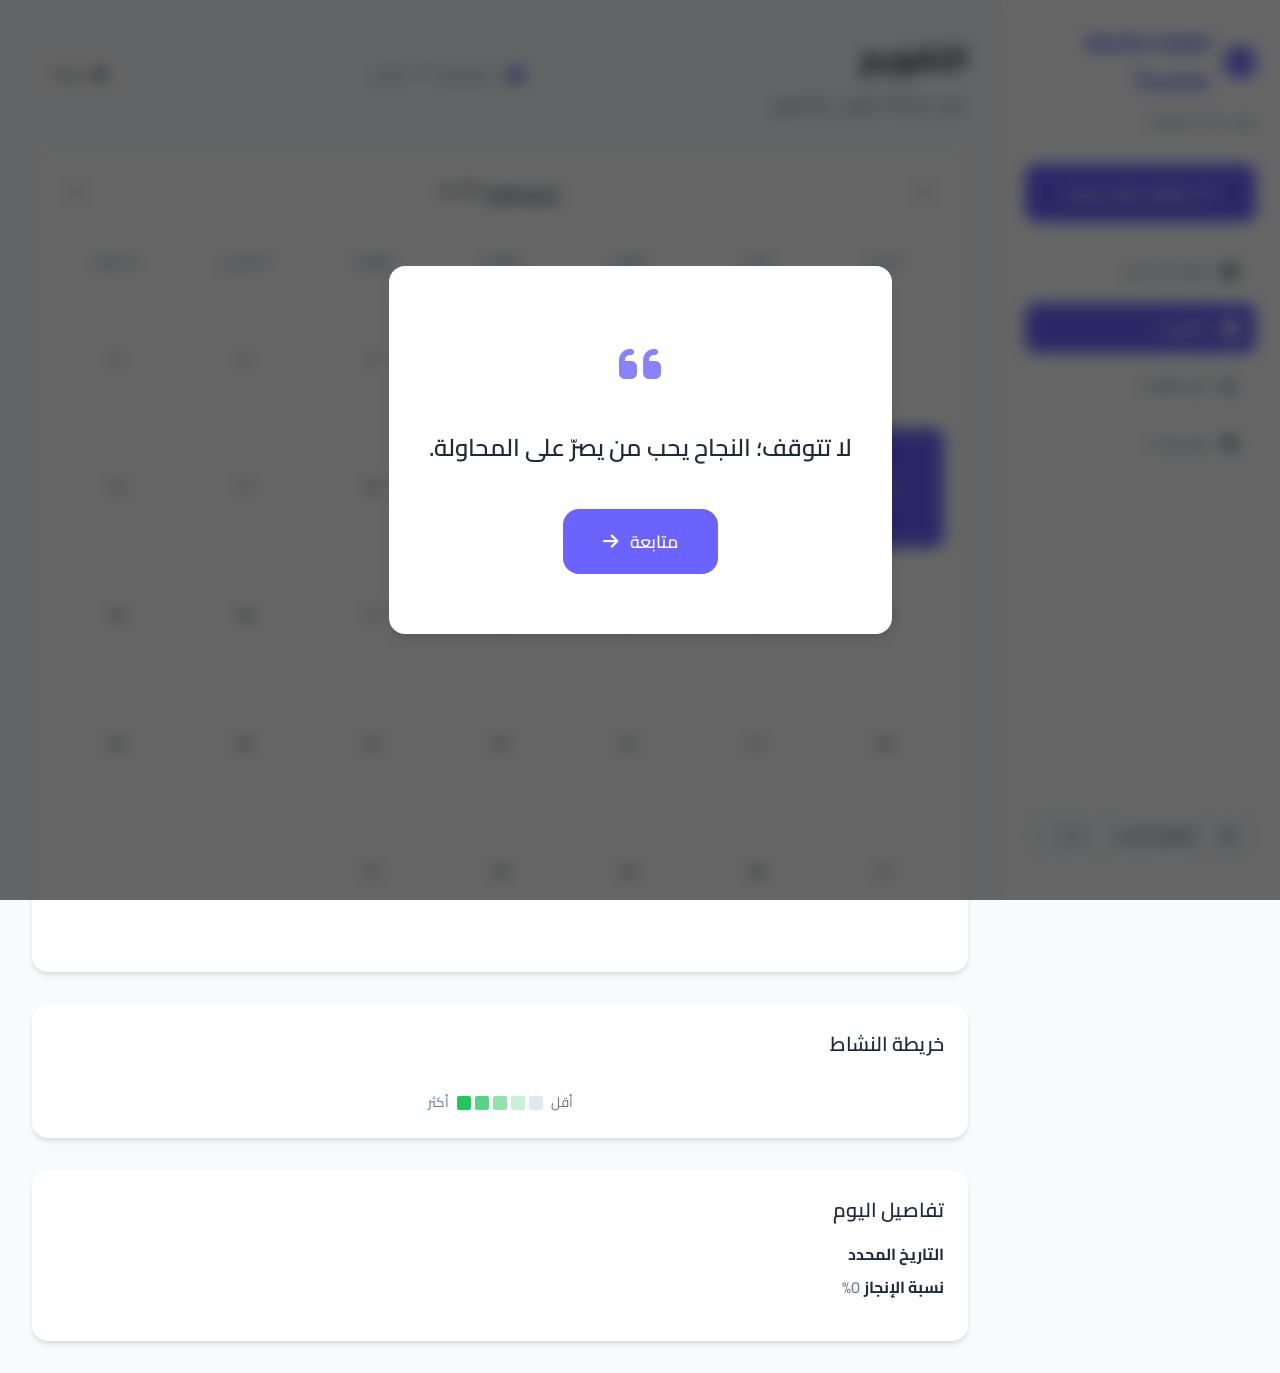
==== commit 1d80e98f: "feat: add complete Turkish localization" ====
--- a/calendar.html
+++ b/calendar.html
@@ -1,229 +1,217 @@
 <!DOCTYPE html>
-<html lang="ar" dir="rtl">
+
+<html dir="rtl" lang="ar">
 <head>
-    <meta charset="UTF-8">
-    <meta name="viewport" content="width=device-width, initial-scale=1.0">
-    <title>التقويم - Watfa Habit Tracker</title>
-    <link rel="stylesheet" href="css/style.css">
-    <link rel="stylesheet" href="css/dashboard.css">
-    <link rel="stylesheet" href="css/darkmode.css">
-    <link rel="stylesheet" href="css/responsive.css">
-    <link rel="stylesheet" href="https://cdnjs.cloudflare.com/ajax/libs/font-awesome/6.4.0/css/all.min.css">
-    <link href="https://fonts.googleapis.com/css2?family=Cairo:wght@300;400;500;600;700;800&display=swap" rel="stylesheet">
+<meta charset="utf-8"/>
+<meta content="width=device-width, initial-scale=1.0" name="viewport"/>
+<title>التقويم - Watfa Habit Tracker</title>
+<link href="css/style.css" rel="stylesheet"/>
+<link href="css/dashboard.css" rel="stylesheet"/>
+<link href="css/darkmode.css" rel="stylesheet"/>
+<link href="css/responsive.css" rel="stylesheet"/>
+<link href="https://cdnjs.cloudflare.com/ajax/libs/font-awesome/6.4.0/css/all.min.css" rel="stylesheet"/>
+<link href="https://fonts.googleapis.com/css2?family=Cairo:wght@300;400;500;600;700;800&amp;display=swap" rel="stylesheet"/>
 </head>
 <body>
-    <div class="dashboard-container">
-        <!-- Sidebar -->
-        <aside class="sidebar" id="sidebar">
-            <div class="sidebar-header">
-                <div class="logo">
-                    <i class="fas fa-check-circle"></i>
-                    <span>Watfa Habit Tracker</span>
-                </div>
-                <p data-translate="tagline">تتبع عاداتك اليومية</p>
-            </div>
-            
-            <button class="add-habit-btn" id="addHabitBtn">
-                <i class="fas fa-plus"></i>
-                <span data-translate="add_habit">إضافة عادة جديدة</span>
-            </button>
-            
-            <nav class="sidebar-nav">
-                <a href="dashboard.html" class="nav-link">
-                    <i class="fas fa-home"></i>
-                    <span data-translate="dashboard">لوحة التحكم</span>
-                </a>
-                <a href="calendar.html" class="nav-link active">
-                    <i class="fas fa-calendar-alt"></i>
-                    <span data-translate="calendar">التقويم</span>
-                </a>
-                <a href="statistics.html" class="nav-link">
-                    <i class="fas fa-chart-bar"></i>
-                    <span data-translate="statistics">الإحصائيات</span>
-                </a>
-                <a href="settings.html" class="nav-link">
-                    <i class="fas fa-cog"></i>
-                    <span data-translate="settings">الإعدادات</span>
-                </a>
-            </nav>
-            
-            <div class="sidebar-footer">
-                <div class="dark-mode-toggle">
-                    <i class="fas fa-moon"></i>
-                    <span data-translate="dark_mode">الوضع الداكن</span>
-                    <label class="switch">
-                        <input type="checkbox" id="darkModeToggle">
-                        <span class="slider"></span>
-                    </label>
-                </div>
-            </div>
-        </aside>
-        
-        <!-- Main Content -->
-        <main class="main-content">
-            <div class="top-bar">
-                <div class="welcome-section">
-                    <h1 data-translate="calendar">التقويم</h1>
-                    <p class="welcome-message" data-translate="calendar_subtitle">عرض نشاطك اليومي والشهري</p>
-                </div>
-                <div class="date-section">
-                    <i class="fas fa-calendar"></i>
-                    <span id="currentDate"></span>
-                    <span id="currentDay"></span>
-                </div>
-                <div class="top-bar-actions">
-                    <button class="lang-toggle-btn" id="langToggle">
-                        <i class="fas fa-globe"></i>
-                        <span>English</span>
-                    </button>
-                    <button class="mobile-menu-btn" id="mobileMenuBtn">
-                        <i class="fas fa-bars"></i>
-                    </button>
-                </div>
-            </div>
-            
-            <!-- Calendar View -->
-            <div class="calendar-section">
-                <div class="calendar-header">
-                    <button class="nav-btn" id="prevMonth">
-                        <i class="fas fa-chevron-right"></i>
-                    </button>
-                    <h2 id="calendarTitle"></h2>
-                    <button class="nav-btn" id="nextMonth">
-                        <i class="fas fa-chevron-left"></i>
-                    </button>
-                </div>
-                
-                <div class="calendar-grid">
-                    <div class="calendar-day-header" data-translate="saturday">السبت</div>
-                    <div class="calendar-day-header" data-translate="sunday">الأحد</div>
-                    <div class="calendar-day-header" data-translate="monday">الإثنين</div>
-                    <div class="calendar-day-header" data-translate="tuesday">الثلاثاء</div>
-                    <div class="calendar-day-header" data-translate="wednesday">الأربعاء</div>
-                    <div class="calendar-day-header" data-translate="thursday">الخميس</div>
-                    <div class="calendar-day-header" data-translate="friday">الجمعة</div>
-                </div>
-                
-                <div class="calendar-grid" id="calendarGrid">
-                    <!-- Calendar days will be rendered here -->
-                </div>
-            </div>
-            
-            <!-- Activity Heatmap -->
-            <div class="heatmap-section">
-                <h3 data-translate="activity_heatmap">خريطة النشاط</h3>
-                <div class="heatmap-container" id="activityHeatmap">
-                    <!-- Heatmap will be rendered here -->
-                </div>
-                <div class="heatmap-legend">
-                    <span data-translate="less">أقل</span>
-                    <div class="legend-colors">
-                        <span class="color-0"></span>
-                        <span class="color-1"></span>
-                        <span class="color-2"></span>
-                        <span class="color-3"></span>
-                        <span class="color-4"></span>
-                    </div>
-                    <span data-translate="more">أكثر</span>
-                </div>
-            </div>
-            
-            <!-- Day Details -->
-            <div class="day-details" id="dayDetails">
-                <h3 data-translate="day_details">تفاصيل اليوم</h3>
-                <div class="day-info">
-                    <p><strong data-translate="selected_date">التاريخ المحدد:</strong> <span id="selectedDate"></span></p>
-                    <p><strong data-translate="completion_rate">نسبة الإنجاز:</strong> <span id="dayCompletionRate">0%</span></p>
-                </div>
-                <div class="day-habits" id="dayHabits">
-                    <!-- Day habits will be rendered here -->
-                </div>
-            </div>
-        </main>
-    </div>
-
-    <!-- Events Modal -->
-    <div class="modal" id="eventsModal">
-        <div class="modal-content">
-            <div class="modal-header">
-                <h2 id="eventsModalTitle">أحداث اليوم</h2>
-                <button class="close-btn" id="closeEventsModal">
-                    <i class="fas fa-times"></i>
-                </button>
-            </div>
-            <div class="modal-body">
-                <div class="events-list" id="eventsList">
-                    <!-- Events will be rendered here -->
-                </div>
-                <button class="btn btn-primary add-event-btn" id="addEventBtn">
-                    <i class="fas fa-plus"></i>
-                    <span>إضافة حدث جديد</span>
-                </button>
-            </div>
-        </div>
-    </div>
-
-    <!-- Event Form Modal -->
-    <div class="modal" id="eventFormModal">
-        <div class="modal-content">
-            <div class="modal-header">
-                <h2 id="eventFormTitle">إضافة حدث</h2>
-                <button class="close-btn" id="closeEventFormModal">
-                    <i class="fas fa-times"></i>
-                </button>
-            </div>
-            <form id="eventForm">
-                <div class="modal-body">
-                    <div class="form-group">
-                        <label for="eventTitle">العنوان</label>
-                        <input type="text" id="eventTitle" required>
-                    </div>
-                    <div class="form-group">
-                        <label for="eventDescription">الوصف</label>
-                        <textarea id="eventDescription" rows="3"></textarea>
-                    </div>
-                    <div class="form-group">
-                        <label for="eventTime">الوقت</label>
-                        <input type="time" id="eventTime">
-                    </div>
-                    <div class="form-group">
-                        <label for="eventType">النوع</label>
-                        <select id="eventType">
-                            <option value="reminder">تذكير</option>
-                            <option value="event">حدث</option>
-                        </select>
-                    </div>
-                </div>
-                <div class="modal-footer">
-                    <button type="button" class="btn btn-secondary" id="cancelEventForm">إلغاء</button>
-                    <button type="submit" class="btn btn-primary">حفظ</button>
-                </div>
-            </form>
-        </div>
-    </div>
-
-    <!-- Motivational Quote Modal -->
-    <div class="motivational-modal" id="motivationalModal">
-        <div class="motivational-overlay"></div>
-        <div class="motivational-content">
-            <div class="motivational-icon">
-                <i class="fas fa-quote-left"></i>
-            </div>
-            <p class="motivational-quote" id="motivationalQuote"></p>
-            <button class="motivational-continue-btn" id="motivationalContinueBtn">
-                <span data-translate="motivational_continue">متابعة</span>
-                <i class="fas fa-arrow-right"></i>
-            </button>
-        </div>
-    </div>
-
-    <script src="js/utils.js"></script>
-    <script src="js/storage.js"></script>
-    <script src="js/translations.js"></script>
-    <script src="js/habits.js"></script>
-    <script src="js/statistics.js"></script>
-    <script src="js/ui.js"></script>
-    <script src="js/app.js"></script>
-    <script src="js/init.js"></script>
+<div class="dashboard-container">
+<!-- Sidebar -->
+<aside class="sidebar" id="sidebar">
+<div class="sidebar-header">
+<div class="logo">
+<i class="fas fa-check-circle"></i>
+<span>Watfa Habit Tracker</span>
+</div>
+<p data-translate="tagline">تتبع عاداتك اليومية</p>
+</div>
+<button class="add-habit-btn" id="addHabitBtn">
+<i class="fas fa-plus"></i>
+<span data-translate="add_habit">إضافة عادة جديدة</span>
+</button>
+<nav class="sidebar-nav">
+<a class="nav-link" href="dashboard.html">
+<i class="fas fa-home"></i>
+<span data-translate="dashboard">لوحة التحكم</span>
+</a>
+<a class="nav-link active" href="calendar.html">
+<i class="fas fa-calendar-alt"></i>
+<span data-translate="calendar">التقويم</span>
+</a>
+<a class="nav-link" href="statistics.html">
+<i class="fas fa-chart-bar"></i>
+<span data-translate="statistics">الإحصائيات</span>
+</a>
+<a class="nav-link" href="settings.html">
+<i class="fas fa-cog"></i>
+<span data-translate="settings">الإعدادات</span>
+</a>
+</nav>
+<div class="sidebar-footer">
+<div class="dark-mode-toggle">
+<i class="fas fa-moon"></i>
+<span data-translate="dark_mode">الوضع الداكن</span>
+<label class="switch">
+<input id="darkModeToggle" type="checkbox"/>
+<span class="slider"></span>
+</label>
+</div>
+</div>
+</aside>
+<!-- Main Content -->
+<main class="main-content">
+<div class="top-bar">
+<div class="welcome-section">
+<h1 data-translate="calendar">التقويم</h1>
+<p class="welcome-message" data-translate="calendar_subtitle">عرض نشاطك اليومي والشهري</p>
+</div>
+<div class="date-section">
+<i class="fas fa-calendar"></i>
+<span id="currentDate"></span>
+<span id="currentDay"></span>
+</div>
+<div class="top-bar-actions">
+<button aria-label="Change language" class="lang-toggle-btn" id="langToggle">
+<i class="fas fa-globe"></i>
+<span>Türkçe</span>
+</button>
+<button class="mobile-menu-btn" id="mobileMenuBtn">
+<i class="fas fa-bars"></i>
+</button>
+</div>
+</div>
+<!-- Calendar View -->
+<div class="calendar-section">
+<div class="calendar-header">
+<button class="nav-btn" id="prevMonth">
+<i class="fas fa-chevron-right"></i>
+</button>
+<h2 id="calendarTitle"></h2>
+<button class="nav-btn" id="nextMonth">
+<i class="fas fa-chevron-left"></i>
+</button>
+</div>
+<div class="calendar-grid">
+<div class="calendar-day-header" data-translate="saturday">السبت</div>
+<div class="calendar-day-header" data-translate="sunday">الأحد</div>
+<div class="calendar-day-header" data-translate="monday">الإثنين</div>
+<div class="calendar-day-header" data-translate="tuesday">الثلاثاء</div>
+<div class="calendar-day-header" data-translate="wednesday">الأربعاء</div>
+<div class="calendar-day-header" data-translate="thursday">الخميس</div>
+<div class="calendar-day-header" data-translate="friday">الجمعة</div>
+</div>
+<div class="calendar-grid" id="calendarGrid">
+<!-- Calendar days will be rendered here -->
+</div>
+</div>
+<!-- Activity Heatmap -->
+<div class="heatmap-section">
+<h3 data-translate="activity_heatmap">خريطة النشاط</h3>
+<div class="heatmap-container" id="activityHeatmap">
+<!-- Heatmap will be rendered here -->
+</div>
+<div class="heatmap-legend">
+<span data-translate="less">أقل</span>
+<div class="legend-colors">
+<span class="color-0"></span>
+<span class="color-1"></span>
+<span class="color-2"></span>
+<span class="color-3"></span>
+<span class="color-4"></span>
+</div>
+<span data-translate="more">أكثر</span>
+</div>
+</div>
+<!-- Day Details -->
+<div class="day-details" id="dayDetails">
+<h3 data-translate="day_details">تفاصيل اليوم</h3>
+<div class="day-info">
+<p><strong data-translate="selected_date">التاريخ المحدد:</strong> <span id="selectedDate"></span></p>
+<p><strong data-translate="completion_rate">نسبة الإنجاز:</strong> <span id="dayCompletionRate">0%</span></p>
+</div>
+<div class="day-habits" id="dayHabits">
+<!-- Day habits will be rendered here -->
+</div>
+</div>
+</main>
+</div>
+<!-- Events Modal -->
+<div class="modal" id="eventsModal">
+<div class="modal-content">
+<div class="modal-header">
+<h2 data-translate="events_today" id="eventsModalTitle">أحداث اليوم</h2>
+<button class="close-btn" id="closeEventsModal">
+<i class="fas fa-times"></i>
+</button>
+</div>
+<div class="modal-body">
+<div class="events-list" id="eventsList">
+<!-- Events will be rendered here -->
+</div>
+<button class="btn btn-primary add-event-btn" id="addEventBtn">
+<i class="fas fa-plus"></i>
+<span data-translate="add_event">إضافة حدث جديد</span>
+</button>
+</div>
+</div>
+</div>
+<!-- Event Form Modal -->
+<div class="modal" id="eventFormModal">
+<div class="modal-content">
+<div class="modal-header">
+<h2 data-translate="add_event" id="eventFormTitle">إضافة حدث</h2>
+<button class="close-btn" id="closeEventFormModal">
+<i class="fas fa-times"></i>
+</button>
+</div>
+<form id="eventForm">
+<div class="modal-body">
+<div class="form-group">
+<label data-translate="title_label" for="eventTitle">العنوان</label>
+<input id="eventTitle" required="" type="text"/>
+</div>
+<div class="form-group">
+<label data-translate="description" for="eventDescription">الوصف</label>
+<textarea id="eventDescription" rows="3"></textarea>
+</div>
+<div class="form-group">
+<label data-translate="time" for="eventTime">الوقت</label>
+<input id="eventTime" type="time"/>
+</div>
+<div class="form-group">
+<label data-translate="type" for="eventType">النوع</label>
+<select id="eventType">
+<option data-translate="reminder" value="reminder">تذكير</option>
+<option data-translate="event" value="event">حدث</option>
+</select>
+</div>
+</div>
+<div class="modal-footer">
+<button class="btn btn-secondary" data-translate="cancel" id="cancelEventForm" type="button">إلغاء</button>
+<button class="btn btn-primary" data-translate="save" type="submit">حفظ</button>
+</div>
+</form>
+</div>
+</div>
+<!-- Motivational Quote Modal -->
+<div class="motivational-modal" id="motivationalModal">
+<div class="motivational-overlay"></div>
+<div class="motivational-content">
+<div class="motivational-icon">
+<i class="fas fa-quote-left"></i>
+</div>
+<p class="motivational-quote" id="motivationalQuote"></p>
+<button class="motivational-continue-btn" id="motivationalContinueBtn">
+<span data-translate="motivational_continue">متابعة</span>
+<i class="fas fa-arrow-right"></i>
+</button>
+</div>
+</div>
+<script src="js/utils.js"></script>
+<script src="js/storage.js"></script>
+<script src="js/translations.js"></script>
+<script src="js/habits.js"></script>
+<script src="js/statistics.js"></script>
+<script src="js/ui.js"></script>
+<script src="js/app.js"></script>
+<script src="js/init.js"></script>
 </body>
 </html>
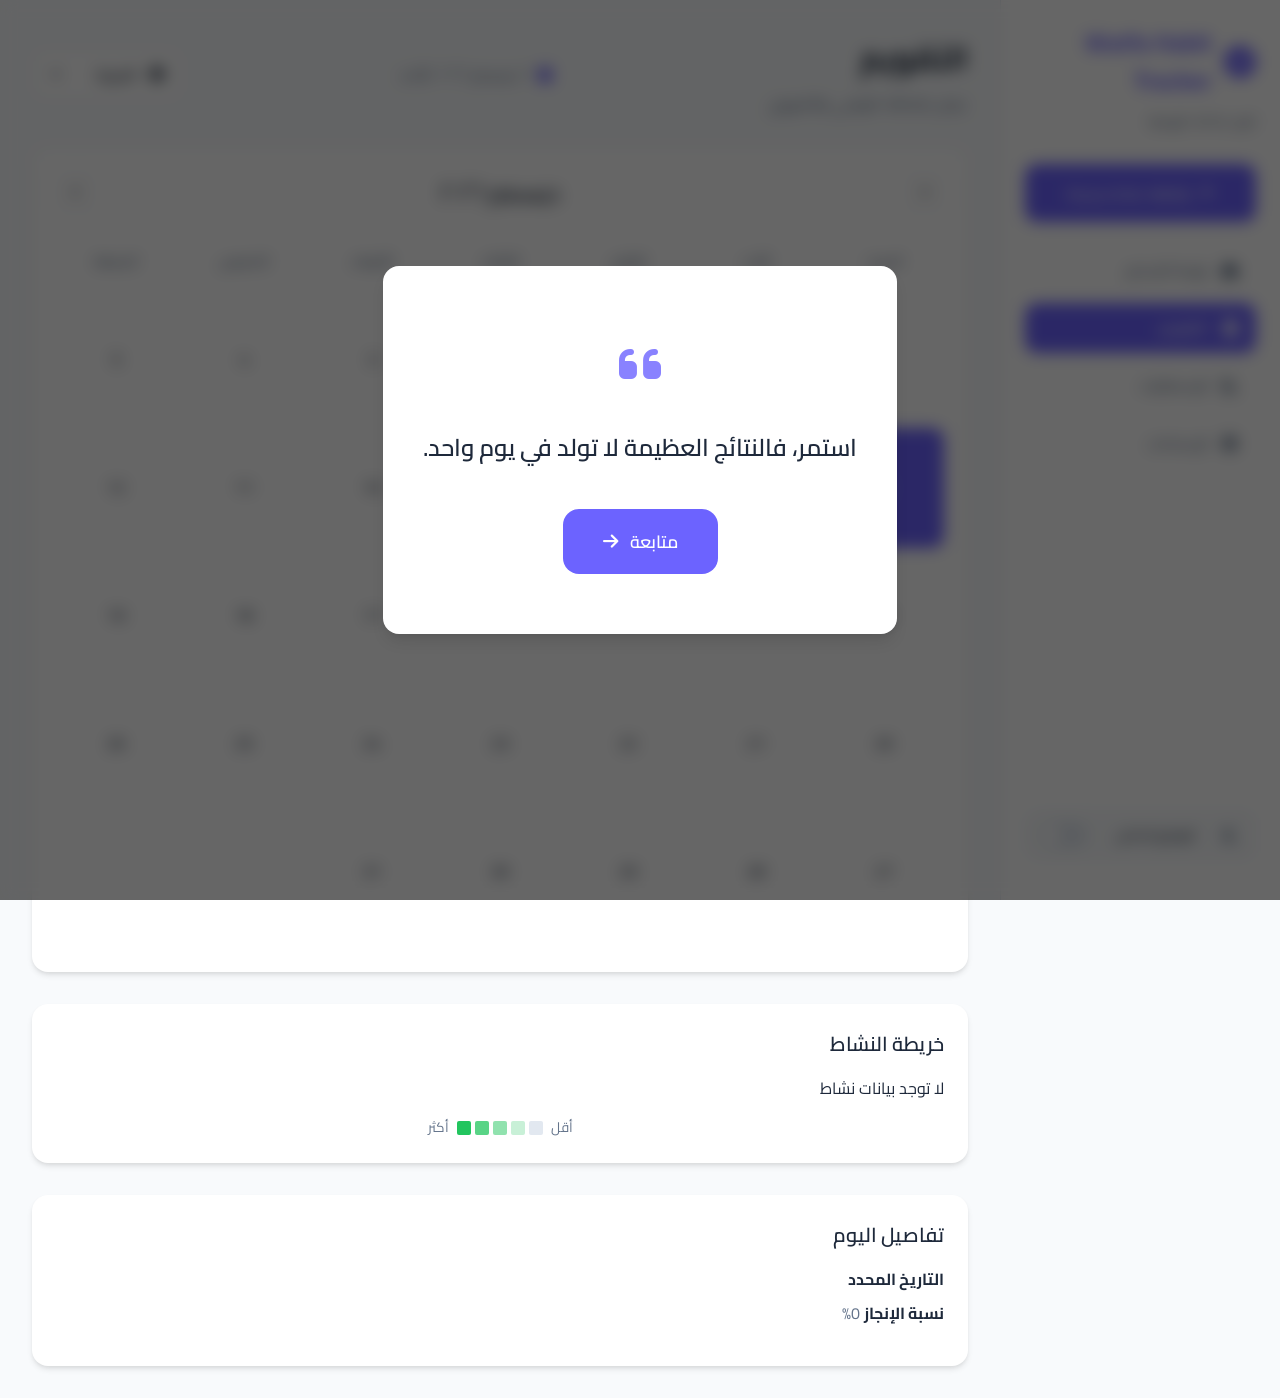
==== commit 2813f097: "fix: complete Turkish localization and browser verification" ====
--- a/calendar.html
+++ b/calendar.html
@@ -4,13 +4,14 @@
 <head>
 <meta charset="utf-8"/>
 <meta content="width=device-width, initial-scale=1.0" name="viewport"/>
+<script src="js/language-bootstrap.js"></script>
 <title>التقويم - Watfa Habit Tracker</title>
 <link href="css/style.css" rel="stylesheet"/>
 <link href="css/dashboard.css" rel="stylesheet"/>
 <link href="css/darkmode.css" rel="stylesheet"/>
 <link href="css/responsive.css" rel="stylesheet"/>
-<link href="https://cdnjs.cloudflare.com/ajax/libs/font-awesome/6.4.0/css/all.min.css" rel="stylesheet"/>
-<link href="https://fonts.googleapis.com/css2?family=Cairo:wght@300;400;500;600;700;800&amp;display=swap" rel="stylesheet"/>
+<link href="https://cdnjs.cloudflare.com/ajax/libs/font-awesome/6.4.0/css/all.min.css" media="print" onload="this.media='all'" rel="stylesheet"/>
+<link href="https://fonts.googleapis.com/css2?family=Cairo:wght@300;400;500;600;700;800&amp;display=swap" media="print" onload="this.media='all'" rel="stylesheet"/>
 </head>
 <body>
 <div class="dashboard-container">
@@ -50,7 +51,7 @@
 <i class="fas fa-moon"></i>
 <span data-translate="dark_mode">الوضع الداكن</span>
 <label class="switch">
-<input id="darkModeToggle" type="checkbox"/>
+<input data-translate-aria-label="dark_mode" id="darkModeToggle" type="checkbox"/>
 <span class="slider"></span>
 </label>
 </div>
@@ -69,11 +70,15 @@
 <span id="currentDay"></span>
 </div>
 <div class="top-bar-actions">
-<button aria-label="Change language" class="lang-toggle-btn" id="langToggle">
-<i class="fas fa-globe"></i>
-<span>Türkçe</span>
-</button>
-<button class="mobile-menu-btn" id="mobileMenuBtn">
+<label class="language-select-wrap">
+<i aria-hidden="true" class="fas fa-globe"></i>
+<select class="language-select" data-language-selector="" data-translate-aria-label="select_language">
+<option value="ar">العربية</option>
+<option value="tr">Türkçe</option>
+<option value="en">English</option>
+</select>
+</label>
+<button class="mobile-menu-btn" data-translate-aria-label="open_navigation_menu" id="mobileMenuBtn">
 <i class="fas fa-bars"></i>
 </button>
 </div>
@@ -81,11 +86,11 @@
 <!-- Calendar View -->
 <div class="calendar-section">
 <div class="calendar-header">
-<button class="nav-btn" id="prevMonth">
+<button class="nav-btn" data-translate-aria-label="previous_month" data-translate-title="previous_month" id="prevMonth">
 <i class="fas fa-chevron-right"></i>
 </button>
 <h2 id="calendarTitle"></h2>
-<button class="nav-btn" id="nextMonth">
+<button class="nav-btn" data-translate-aria-label="next_month" data-translate-title="next_month" id="nextMonth">
 <i class="fas fa-chevron-left"></i>
 </button>
 </div>
@@ -134,11 +139,11 @@
 </main>
 </div>
 <!-- Events Modal -->
-<div class="modal" id="eventsModal">
+<div aria-labelledby="eventsModalTitle" aria-modal="true" class="modal" id="eventsModal" role="dialog">
 <div class="modal-content">
 <div class="modal-header">
 <h2 data-translate="events_today" id="eventsModalTitle">أحداث اليوم</h2>
-<button class="close-btn" id="closeEventsModal">
+<button class="close-btn" data-translate-aria-label="close_dialog" id="closeEventsModal">
 <i class="fas fa-times"></i>
 </button>
 </div>
@@ -154,11 +159,11 @@
 </div>
 </div>
 <!-- Event Form Modal -->
-<div class="modal" id="eventFormModal">
+<div aria-labelledby="eventFormTitle" aria-modal="true" class="modal" id="eventFormModal" role="dialog">
 <div class="modal-content">
 <div class="modal-header">
 <h2 data-translate="add_event" id="eventFormTitle">إضافة حدث</h2>
-<button class="close-btn" id="closeEventFormModal">
+<button class="close-btn" data-translate-aria-label="close_dialog" id="closeEventFormModal">
 <i class="fas fa-times"></i>
 </button>
 </div>
@@ -190,6 +195,11 @@
 </div>
 </form>
 </div>
+</div>
+<!-- Toast Notification -->
+<div aria-live="polite" class="toast" id="toast" role="status">
+<i class="fas fa-check-circle"></i>
+<span id="toastMessage"></span>
 </div>
 <!-- Motivational Quote Modal -->
 <div class="motivational-modal" id="motivationalModal">
@@ -210,6 +220,7 @@
 <script src="js/translations.js"></script>
 <script src="js/habits.js"></script>
 <script src="js/statistics.js"></script>
+<script src="js/charts.js"></script>
 <script src="js/ui.js"></script>
 <script src="js/app.js"></script>
 <script src="js/init.js"></script>
--- a/css/style.css
+++ b/css/style.css
@@ -382,9 +382,12 @@
     color: var(--danger);
 }
 
-/* Language Toggle */
-.lang-toggle-btn,
-.lang-btn {
+html.i18n-pending body {
+    visibility: hidden;
+}
+
+/* Language selector */
+.language-select-wrap {
     display: flex;
     align-items: center;
     gap: 8px;
@@ -398,10 +401,26 @@
     font-family: 'Cairo', sans-serif;
 }
 
-.lang-toggle-btn:hover,
-.lang-btn:hover {
+.language-select-wrap:focus-within,
+.language-select-wrap:hover {
     border-color: var(--primary);
     color: var(--primary);
+}
+
+.language-select {
+    min-width: 92px;
+    padding: 0;
+    border: 0;
+    outline: 0;
+    background: transparent;
+    color: inherit;
+    cursor: pointer;
+    font: inherit;
+}
+
+.language-select option {
+    background: var(--surface);
+    color: var(--text-primary);
 }
 
 /* Utility Classes */
